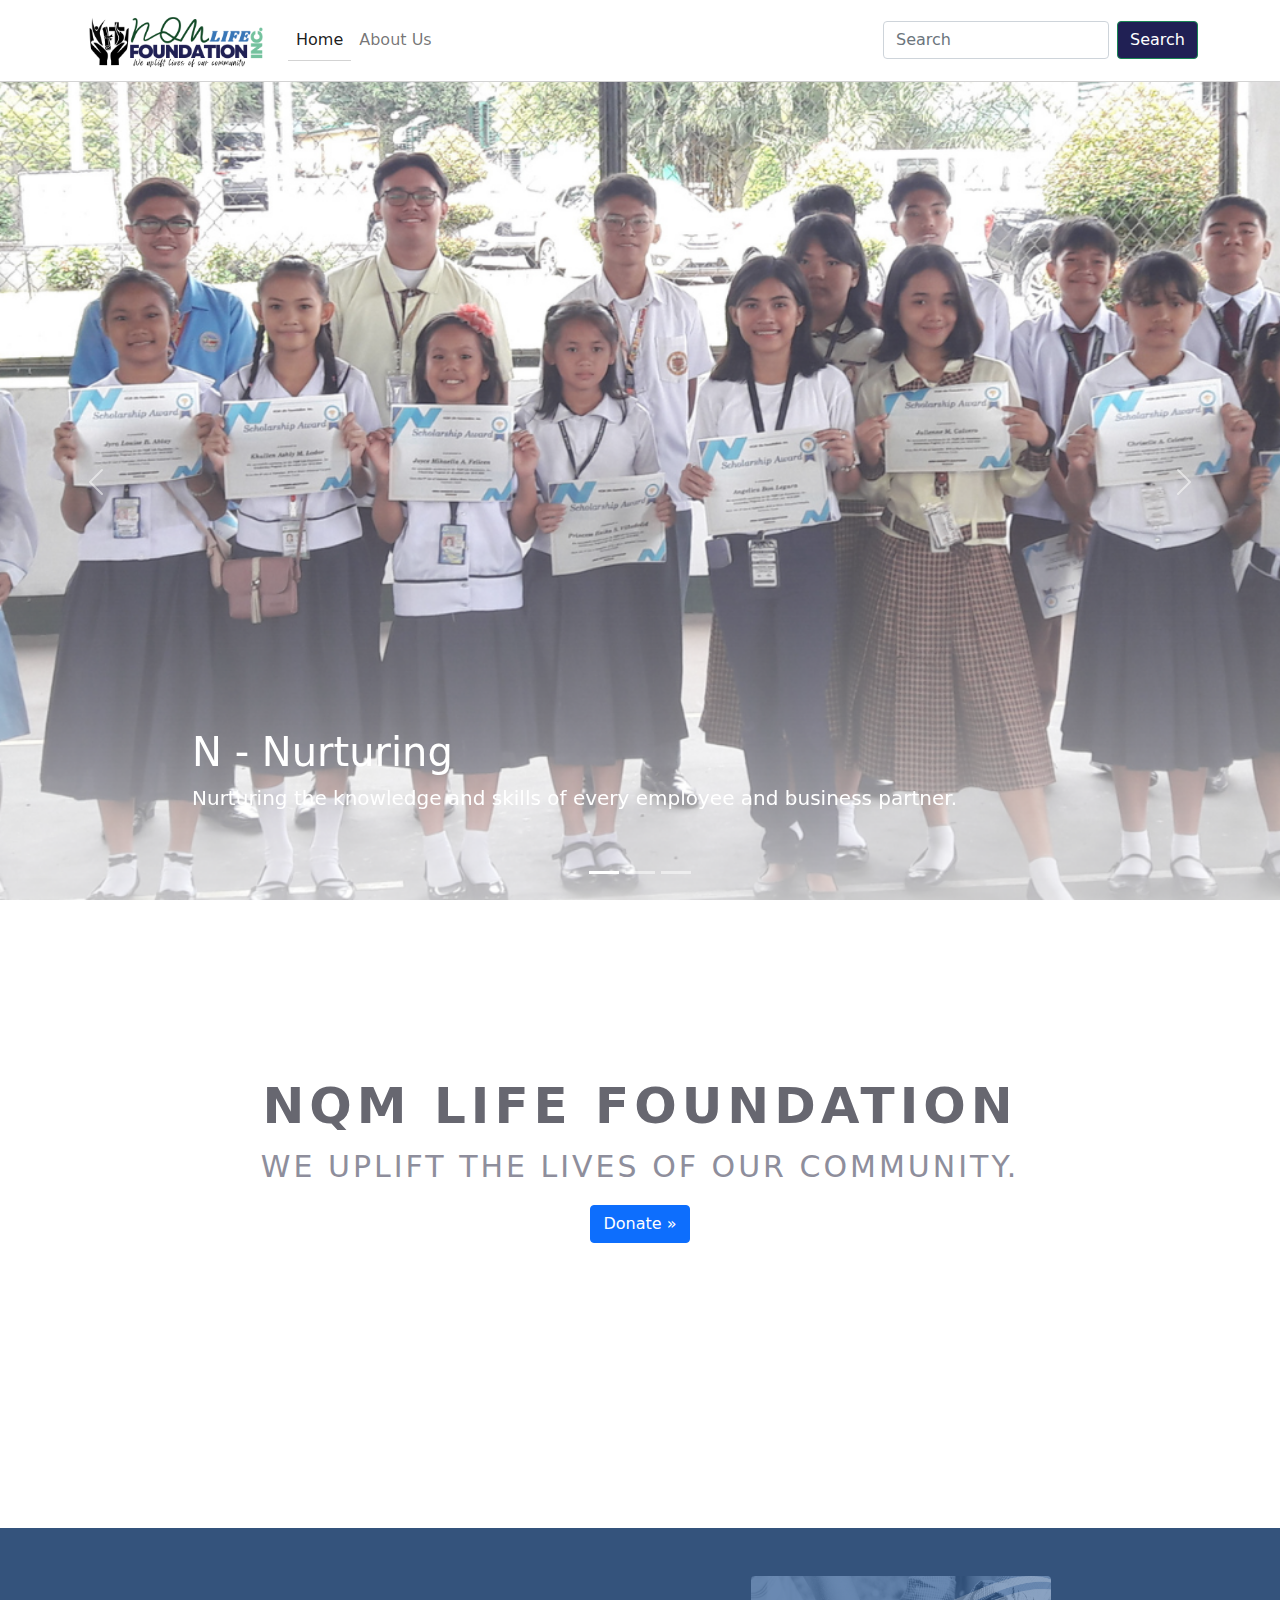
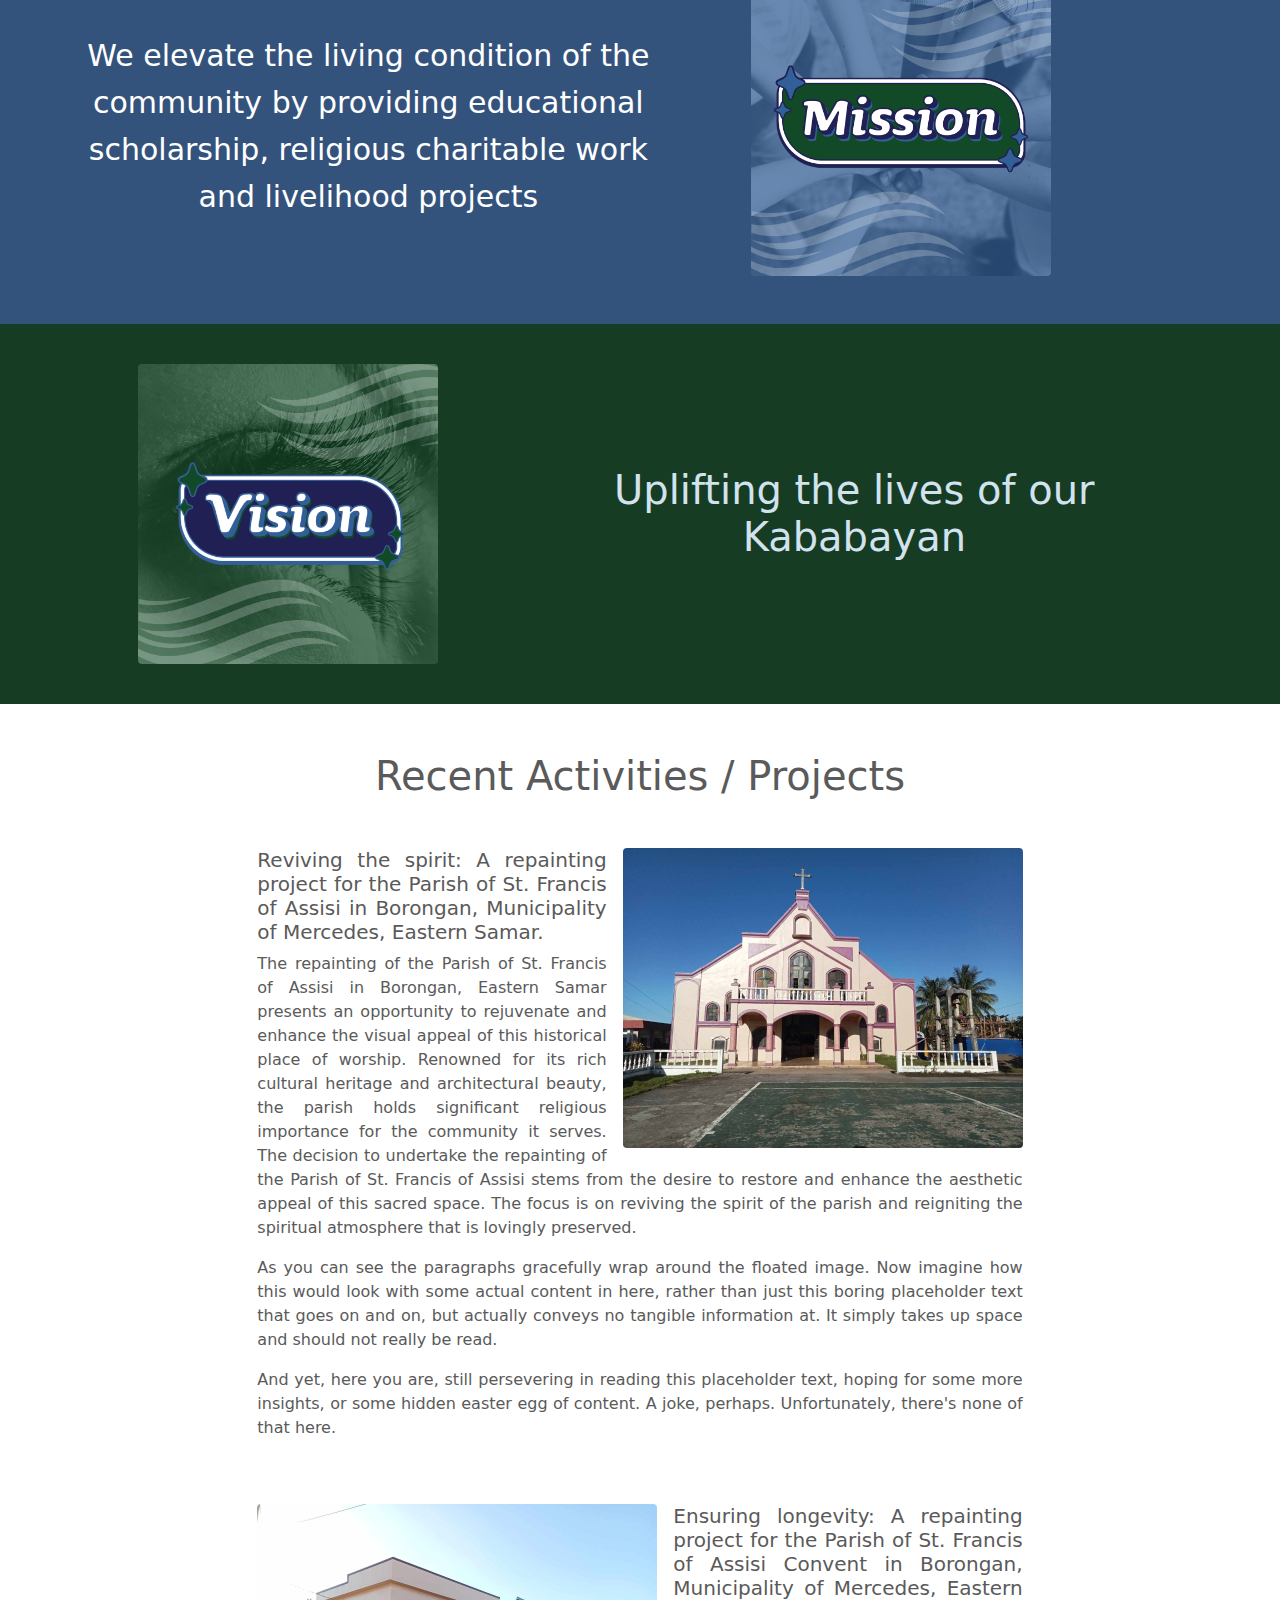
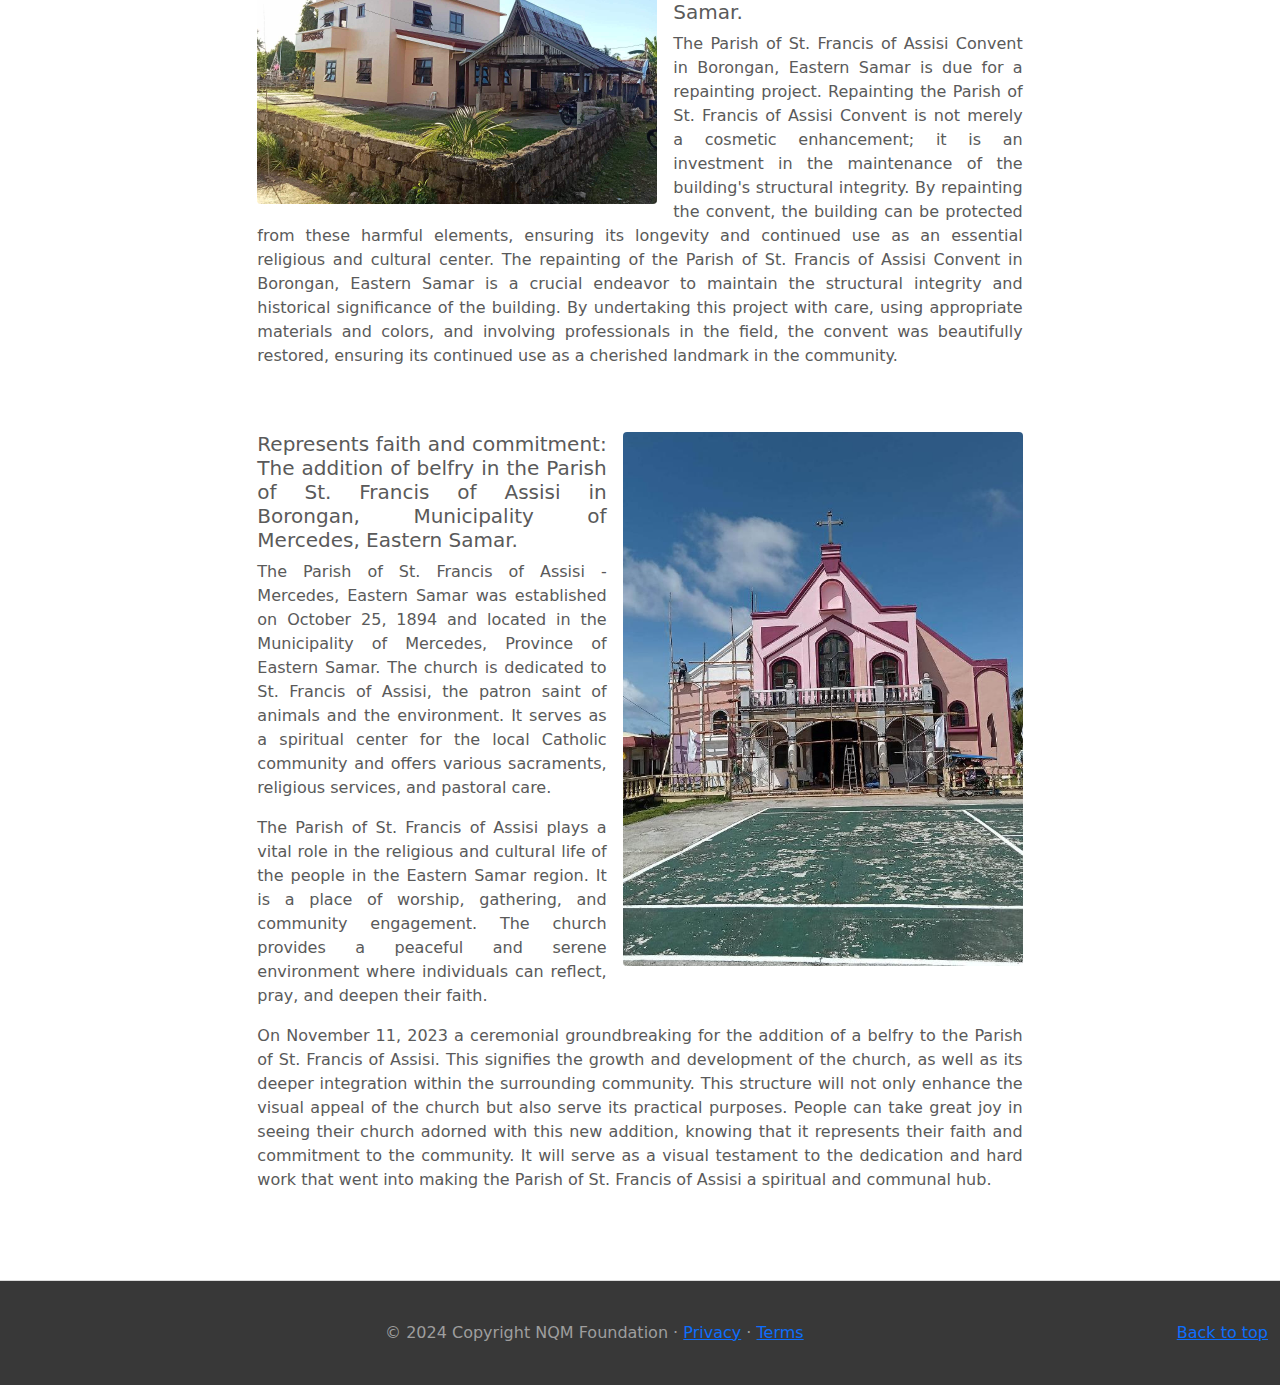
==== index.html @ 7d9f2a48 "initial update" ====
<!doctype html>
<html lang="en">
  <head>
    <meta charset="utf-8">
    <meta name="viewport" content="width=device-width, initial-scale=1">
    <meta name="description" content="">
    <meta name="author" content="Mark Otto, Jacob Thornton, and Bootstrap contributors">
    <meta name="generator" content="Hugo 0.84.0">
    <title>NQM Foundation</title>

    <link rel="canonical" href="https://getbootstrap.com/docs/5.0/examples/carousel/">

    

    <!-- Bootstrap core CSS -->
<link href="assets/dist/css/bootstrap.min.css" rel="stylesheet">

    <style>
      /* body{
      }  */

      #myCarousel{
      padding-top: 5%;
      }
      .carousel-indicators{
      padding-bottom: 5%;
      }
      .carousel-item{
        height:100%!important;
      }
      .carousel-inner{
        height: 100vh;
        padding-bottom: 5%;
      }
      body{
        padding-bottom: 0!important;
        padding-right: 0!important;
        margin-right:0!important;
        padding-top:0;

        background-image: url('images/8035401.png');
        background-repeat: no-repeat;
        background-size: cover;
        background-position: center center;
        background-attachment: fixed;
      }
      .bd-placeholder-img {
        font-size: 1.125rem;
        text-anchor: middle;
        -webkit-user-select: none;
        -moz-user-select: none;
        user-select: none;
      }
      .navbar{
        border-bottom: 1px solid lightgray;
      }
    .carousel-item:nth-child(1) {
      background-image: url('images/MicrosoftTeams-image (19).png');
      background-repeat: no-repeat;
      background-size: cover;
      background-position: center center;
    }

    .carousel-item:nth-child(2) {
      background-image: url('images/MicrosoftTeams-image (14).png');
      background-repeat: no-repeat;
      background-size: cover;
      background-position: center center;
    }

    .carousel-item:nth-child(3) {
      background-image: url('images/MicrosoftTeams-image (17).png');
      background-repeat: no-repeat;
      background-size: cover;
      background-position: center center;
    }

    .nav-link.active{
      border-bottom: 1px solid lightgray;
    }

      @media (min-width: 768px) {
        .bd-placeholder-img-lg {
          font-size: 3.5rem;
        }
      }
      @media (max-width: 480px) {
        /* .navbar {
          padding-bottom:15px!important;
        } */
      }
      .navbar-collapse.collapse.show {
          padding-bottom:20px!important;
          /* navbar-collapse collapse show */
      }

      .vission{
        background-color: #163d24;
        flex-direction: row;
        justify-content: flex-start;
        align-items: center;
        /* margin-right: 0; */
        padding: 40px 10%;
        display: flex;
      }
      .mission{
        background-color: #34537c;
        flex-direction: row;
        justify-content: flex-start;
        align-items: center;
        /* margin-right: 0; */
        padding: 40px 10%;
        display: flex;
      }
      .vission-paragraph{
        color: #d3e2ef;
        text-align: center;
        margin: auto;
        /* padding-left: 50px; */
        font-size: 40px;
        line-height: 47px;
      }
      .mission-paragraph
      {
        width: 100%;
        min-height: 100%;
        color: #fff;
        text-align: center;
        margin: auto;
        padding-right: 50px;
        font-size: 30px;
        line-height: 47px;
        display: block;
      }
      .footer{
        text-align: center;
        background-color: #383838;
        border-top: 1px solid #dbdbdb;
      }
      .footer p
      {
        color: #9e9e9e;
        margin-top: 5px;
        margin-bottom: 5px;
        font-size: 16px;
      }
      .recent-activities .title{
        color: #676770;
        text-align: center;
        letter-spacing: 5px;
        text-transform: uppercase;
        font-size: 30px;
        font-weight: 300;
      }
    </style>

    
    <!-- Custom styles for this template -->
    <link href="carousel.css" rel="stylesheet">
  </head>
  <body>
    
<header>
  <nav class="navbar navbar-expand-md navbar-light fixed-top bg-white py-0">
    <div class="container">
      <a class="navbar-brand" href="#"><img src="images/MicrosoftTeams-image (20).png" class="rounded float-start"
          alt="..." width="190px"></a>
      <button class="navbar-toggler" type="button" data-bs-toggle="collapse" data-bs-target="#navbarCollapse" aria-controls="navbarCollapse" aria-expanded="false" aria-label="Toggle navigation">
        <span class="navbar-toggler-icon"></span>
      </button>
      <div class="collapse navbar-collapse" id="navbarCollapse">
        <ul class="navbar-nav me-auto mb-2 mb-md-0">
          <li class="nav-item">
            <a class="nav-link active" aria-current="page" href="#">Home</a>
          </li>
          <!-- <li class="nav-item">
            <a class="nav-link" aria-current="page" href="#">Events</a>
          </li>
          <li class="nav-item">
            <a class="nav-link" aria-current="page" href="#">Contact Us</a>
          </li> -->
          <li class="nav-item">
            <a class="nav-link" aria-current="page" href="about.html">About Us</a>
          </li>
        </ul>
        <form class="d-flex">
          <input class="form-control me-2" type="search" placeholder="Search" aria-label="Search">
          <button class="btn btn-outline-success text-white" style="background-color: #202054;" type="submit">Search</button>
        </form>
      </div>
    </div>
  </nav>
</header>

<main>

  <div id="myCarousel" class="carousel slide" data-bs-ride="carousel">
    <div class="carousel-indicators">
      <button type="button" data-bs-target="#myCarousel" data-bs-slide-to="0" class="active" aria-current="true" aria-label="Slide 1"></button>
      <button type="button" data-bs-target="#myCarousel" data-bs-slide-to="1" aria-label="Slide 2"></button>
      <button type="button" data-bs-target="#myCarousel" data-bs-slide-to="2" aria-label="Slide 3"></button>
    </div>
    <div class="carousel-inner">
      <div class="carousel-item active">
        <!-- <svg class="bd-placeholder-img" width="100%" height="100%" xmlns="http://www.w3.org/2000/svg" aria-hidden="true" preserveAspectRatio="xMidYMid slice" focusable="false"><rect width="100%" height="100%" fill="#777"/></svg> -->

        <div class="container">
          <div class="carousel-caption text-start">
            <h1>N - Nurturing</h1>
            <p>Nurturing the knowledge and skills of every employee and business partner.</p>
            <!-- <p><a class="btn btn-lg btn-primary" href="#">Sign up today</a></p> -->
          </div>
        </div>
      </div>
      <div class="carousel-item">
        <!-- <svg class="bd-placeholder-img" width="100%" height="100%" xmlns="http://www.w3.org/2000/svg" aria-hidden="true" preserveAspectRatio="xMidYMid slice" focusable="false"><rect width="100%" height="100%" fill="#777"/></svg> -->

        <div class="container">
          <div class="carousel-caption text-dark">
            <h1>Q - Quality.</h1>
            <p>Establishing Quality standards in our processes to meet customers satisfaction.</p>
            <!-- <p><a class="btn btn-lg btn-primary" href="#">Learn more</a></p> -->
          </div>
        </div>
      </div>
      <div class="carousel-item">
        <!-- <svg class="bd-placeholder-img" width="100%" height="100%" xmlns="http://www.w3.org/2000/svg" aria-hidden="true" preserveAspectRatio="xMidYMid slice" focusable="false"><rect width="100%" height="100%" fill="#777"/></svg> -->

        <div class="container">
          <div class="carousel-caption text-end">
            <h1>M - Management</h1>
            <p>Maintaining integrity and competitiveness in the management of our day-to-day business.</p>
            <!-- <p><a class="btn btn-lg btn-primary" href="#">Browse gallery</a></p> -->
          </div>
        </div>
      </div>
    </div>
    <button class="carousel-control-prev" type="button" data-bs-target="#myCarousel" data-bs-slide="prev">
      <span class="carousel-control-prev-icon" aria-hidden="true"></span>
      <span class="visually-hidden">Previous</span>
    </button>
    <button class="carousel-control-next" type="button" data-bs-target="#myCarousel" data-bs-slide="next">
      <span class="carousel-control-next-icon" aria-hidden="true"></span>
      <span class="visually-hidden">Next</span>
    </button>
  </div>


  <!-- Marketing messaging and featurettes
  ================================================== -->
  <!-- Wrap the rest of the page in another container to center all the content. -->

  <div class="container-fluid marketing">

    <!-- Three columns of text below the carousel -->
    <div class="row text-center" style="height:500px;">
      <div class="col-lg-12 p-5">
        <!-- <svg class="bd-placeholder-img rounded-circle" width="140" height="140" xmlns="http://www.w3.org/2000/svg" role="img" aria-label="Placeholder: 140x140" preserveAspectRatio="xMidYMid slice" focusable="false"><title>Placeholder</title><rect width="100%" height="100%" fill="#777"/><text x="50%" y="50%" fill="#777" dy=".3em">140x140</text></svg> -->

        <h2 class="bold-text" style="font-size: 50px;font-weight: bold;color: #676770;
        text-align: center;
        letter-spacing: 5px;
        text-transform: uppercase;">NQM Life FOUNDATION</h2>
        <p style="color: #8e8e9c;
        text-align: center;
        letter-spacing: 3px;
        text-transform: uppercase;
        font-size: 30px;
        font-weight: 300;">We uplift the lives of our community.</p>
        <p><a class="btn btn-primary" href="#">Donate &raquo;</a></p>
      </div><!-- /.col-lg-4 -->
      
    </div><!-- /.row -->


    <!-- START THE FEATURETTES -->

    <!-- <hr class="featurette-divider"> -->

    <div class="row featurette p-5 mission">
      <div class="col-md-7">
        <!-- <h2 class="featurette-heading text-white text-center">MISSION</h2> -->
        <p class="lead mission-paragraph">We elevate the living condition of the community by providing educational scholarship, religious
          charitable work and livelihood projects</p>
      </div>
      <div class="col-md-5">
        <!-- <svg class="bd-placeholder-img bd-placeholder-img-lg featurette-image img-fluid mx-auto" width="300" height="300" xmlns="http://www.w3.org/2000/svg" role="img" aria-label="Placeholder: 500x500" preserveAspectRatio="xMidYMid slice" focusable="false"><title>Placeholder</title><rect width="100%" height="100%" fill="#eee"/><text x="50%" y="50%" fill="#aaa" dy=".3em">500x500</text></svg> -->
        <img src="images/MicrosoftTeams-image (13).png" class="rounded float-start" alt="..." width="300">
      </div>
    </div>

    <!-- <hr class="featurette-divider"> -->

    <div class="row featurette vission">
      <div class="col-md-7 order-md-2">
        <!-- <h2 class="featurette-heading">VISSION</h2> -->
        <p class="lead vission-paragraph">Uplifting the lives of our Kababayan</p>
      </div>
      <div class="col-md-5 order-md-1">
        <!-- <svg class="bd-placeholder-img bd-placeholder-img-lg featurette-image img-fluid mx-auto" width="500" height="500" xmlns="http://www.w3.org/2000/svg" role="img" aria-label="Placeholder: 500x500" preserveAspectRatio="xMidYMid slice" focusable="false"><title>Placeholder</title><rect width="100%" height="100%" fill="#eee"/><text x="50%" y="50%" fill="#aaa" dy=".3em">500x500</text></svg> -->
        <img src="images/MicrosoftTeams-image (12).png" class="rounded float-start" alt="..." width="300">
      </div>
    </div>

    <!-- /END THE FEATURETTES -->

    <div class="row p-5 text-center bg-white clearfix">
      <h1 class="pb-3 title">Recent Activities / Projects</h1>
      
      <div class="col-lg-8 mx-auto py-md-4" style='text-align: justify;'>
        <img src="images/MicrosoftTeams-image (22).png" class="rounded float-end mb-3 ms-md-3" alt="..." width="400">
        <h5 class="title">Reviving the spirit: A repainting project for the Parish of St. Francis of Assisi in Borongan, Municipality of Mercedes, Eastern Samar.</h5>
        <p>
          The repainting of the Parish of St. Francis of Assisi in Borongan, Eastern Samar presents an opportunity to rejuvenate and enhance the visual appeal of this historical place of worship. Renowned for its rich cultural heritage and architectural beauty, the parish holds significant religious importance for the community it serves.
  The decision to undertake the repainting of the Parish of St. Francis of Assisi stems from the desire to restore and enhance the aesthetic appeal of this sacred space. The focus is on reviving the spirit of the parish and reigniting the spiritual atmosphere that is lovingly preserved.
        </p>
        <p>
          As you can see the paragraphs gracefully wrap around the floated image. Now imagine how this would look with some actual content in here, rather than just this boring placeholder text that goes on and on, but actually conveys no tangible information at. It simply takes up space and should not really be read.
        </p>
        <p>
          And yet, here you are, still persevering in reading this placeholder text, hoping for some more insights, or some hidden easter egg of content. A joke, perhaps. Unfortunately, there's none of that here.
        </p>
      </div><!-- /.row -->
      <!-- <img src="images/MicrosoftTeams-image (22).png" class="rounded float-start" alt="..." width="200">
      <p>
        The repainting of the Parish of St. Francis of Assisi in Borongan, Eastern Samar presents an opportunity to rejuvenate and enhance the visual appeal of this historical place of worship. Renowned for its rich cultural heritage and architectural beauty, the parish holds significant religious importance for the community it serves.
The decision to undertake the repainting of the Parish of St. Francis of Assisi stems from the desire to restore and enhance the aesthetic appeal of this sacred space. The focus is on reviving the spirit of the parish and reigniting the spiritual atmosphere that is lovingly preserved.
      </p>
      <p>
        As you can see the paragraphs gracefully wrap around the floated image. Now imagine how this would look with some actual content in here, rather than just this boring placeholder text that goes on and on, but actually conveys no tangible information at. It simply takes up space and should not really be read.
      </p>
      <p>
        And yet, here you are, still persevering in reading this placeholder text, hoping for some more insights, or some hidden easter egg of content. A joke, perhaps. Unfortunately, there's none of that here.
      </p> -->

      <div class="col-lg-8 mx-auto py-md-4" style='text-align: justify;'>
        <img src="images/MicrosoftTeams-image (23).png" class="rounded float-start mb-3 me-md-3" alt="..." width="400">
        <h5 class="title">Ensuring longevity: A repainting project for the Parish of St. Francis of Assisi Convent in Borongan,
          Municipality of Mercedes, Eastern Samar.</h5>
        <p>
          The Parish of St. Francis of Assisi Convent in Borongan, Eastern Samar is due for a repainting project. Repainting the
          Parish of St. Francis of Assisi Convent is not merely a cosmetic enhancement; it is an investment in the maintenance of
          the building's structural integrity. By repainting the convent, the building can be protected from these harmful
          elements, ensuring its longevity and continued use as an essential religious and cultural center.
The repainting of the Parish of St. Francis of Assisi Convent in Borongan, Eastern Samar is a crucial endeavor to maintain the structural integrity and historical significance of the building. By undertaking this project with care, using appropriate materials and colors, and involving professionals in the field, the convent was beautifully restored, ensuring its continued use as a cherished landmark in the community.
        </p>
      </div>

      <div class="col-lg-8 mx-auto py-md-4" style='text-align: justify;'>
        <img src="images/MicrosoftTeams-image (24).png" class="rounded float-end mb-3 ms-md-3" alt="..." width="400">
        <h5 class="title">Represents faith and commitment: The addition of belfry in the Parish of St. Francis of Assisi in Borongan, Municipality of Mercedes, Eastern Samar.</h5>
        <p>
          The Parish of St. Francis of Assisi - Mercedes, Eastern Samar was established on October 25, 1894 and located in the Municipality of Mercedes, Province of Eastern Samar. The church is dedicated to St. Francis of Assisi, the patron saint of animals and the environment. It serves as a spiritual center for the local Catholic community and offers various sacraments, religious services, and pastoral care.
        </p>
        <p>
          The Parish of St. Francis of Assisi plays a vital role in the religious and cultural life of the people in the Eastern Samar region. It is a place of worship, gathering, and community engagement. The church provides a peaceful and serene environment where individuals can reflect, pray, and deepen their faith.
        </p>
        <p>
          On November 11, 2023 a ceremonial groundbreaking for the addition of a belfry to the Parish of St. Francis of Assisi.
          This signifies the growth and development of the church, as well as its deeper integration within the surrounding
          community. This structure will not only enhance the visual appeal of the church but also serve its practical purposes.
          People can take great joy in seeing their church adorned with this new addition, knowing that it represents their faith
          and commitment to the community. It will serve as a visual testament to the dedication and hard work that went into
          making the Parish of St. Francis of Assisi a spiritual and communal hub.
        </p>
      </div>

    </div>
    <!-- /.row -->

    <!-- /.row -->

  </div><!-- /.container -->

  <!-- FOOTER -->
  <footer class="container-fluid text-center footer" style="padding-top: 35px;
  padding-bottom: 35px;">
    <p class="float-end"><a href="#">Back to top</a></p>
    <p>&copy; 2024 Copyright NQM Foundation &middot; <a href="#">Privacy</a> &middot; <a href="#">Terms</a></p>
  </footer>
</main>
    <script src="assets/dist/js/bootstrap.bundle.min.js"></script>
  </body>
</html>
---- carousel.css ----
/* GLOBAL STYLES
-------------------------------------------------- */
/* Padding below the footer and lighter body text */

body {
  /* padding-top: 3rem; */
  padding-bottom: 3rem;
  color: #5a5a5a;
}


/* CUSTOMIZE THE CAROUSEL
-------------------------------------------------- */

/* Carousel base class */
.carousel {
  margin-bottom: 4rem;
}
/* Since positioning the image, we need to help out the caption */
.carousel-caption {
  bottom: 3rem;
  z-index: 10;
}

/* Declare heights because of positioning of img element */
.carousel-item {
  height: 100%;
}
.carousel-item > img {
  position: absolute;
  top: 0;
  left: 0;
  min-width: 100%;
  height: 32rem;
}


/* MARKETING CONTENT
-------------------------------------------------- */

/* Center align the text within the three columns below the carousel */
.marketing .col-lg-4 {
  margin-bottom: 1.5rem;
  text-align: center;
}
.marketing h2 {
  font-weight: 400;
}
/* rtl:begin:ignore */
.marketing .col-lg-4 p {
  margin-right: .75rem;
  margin-left: .75rem;
}
/* rtl:end:ignore */


/* Featurettes
------------------------- */

.featurette-divider {
  margin: 5rem 0; /* Space out the Bootstrap <hr> more */
}

/* Thin out the marketing headings */
.featurette-heading {
  font-weight: 300;
  line-height: 1;
  /* rtl:remove */
  letter-spacing: -.05rem;
}


/* RESPONSIVE CSS
-------------------------------------------------- */

@media (min-width: 40em) {
  /* Bump up size of carousel content */
  .carousel-caption p {
    margin-bottom: 1.25rem;
    font-size: 1.25rem;
    line-height: 1.4;
  }

  .featurette-heading {
    font-size: 50px;
  }
}

@media (min-width: 62em) {
  .featurette-heading {
    margin-top: 7rem;
  }
}
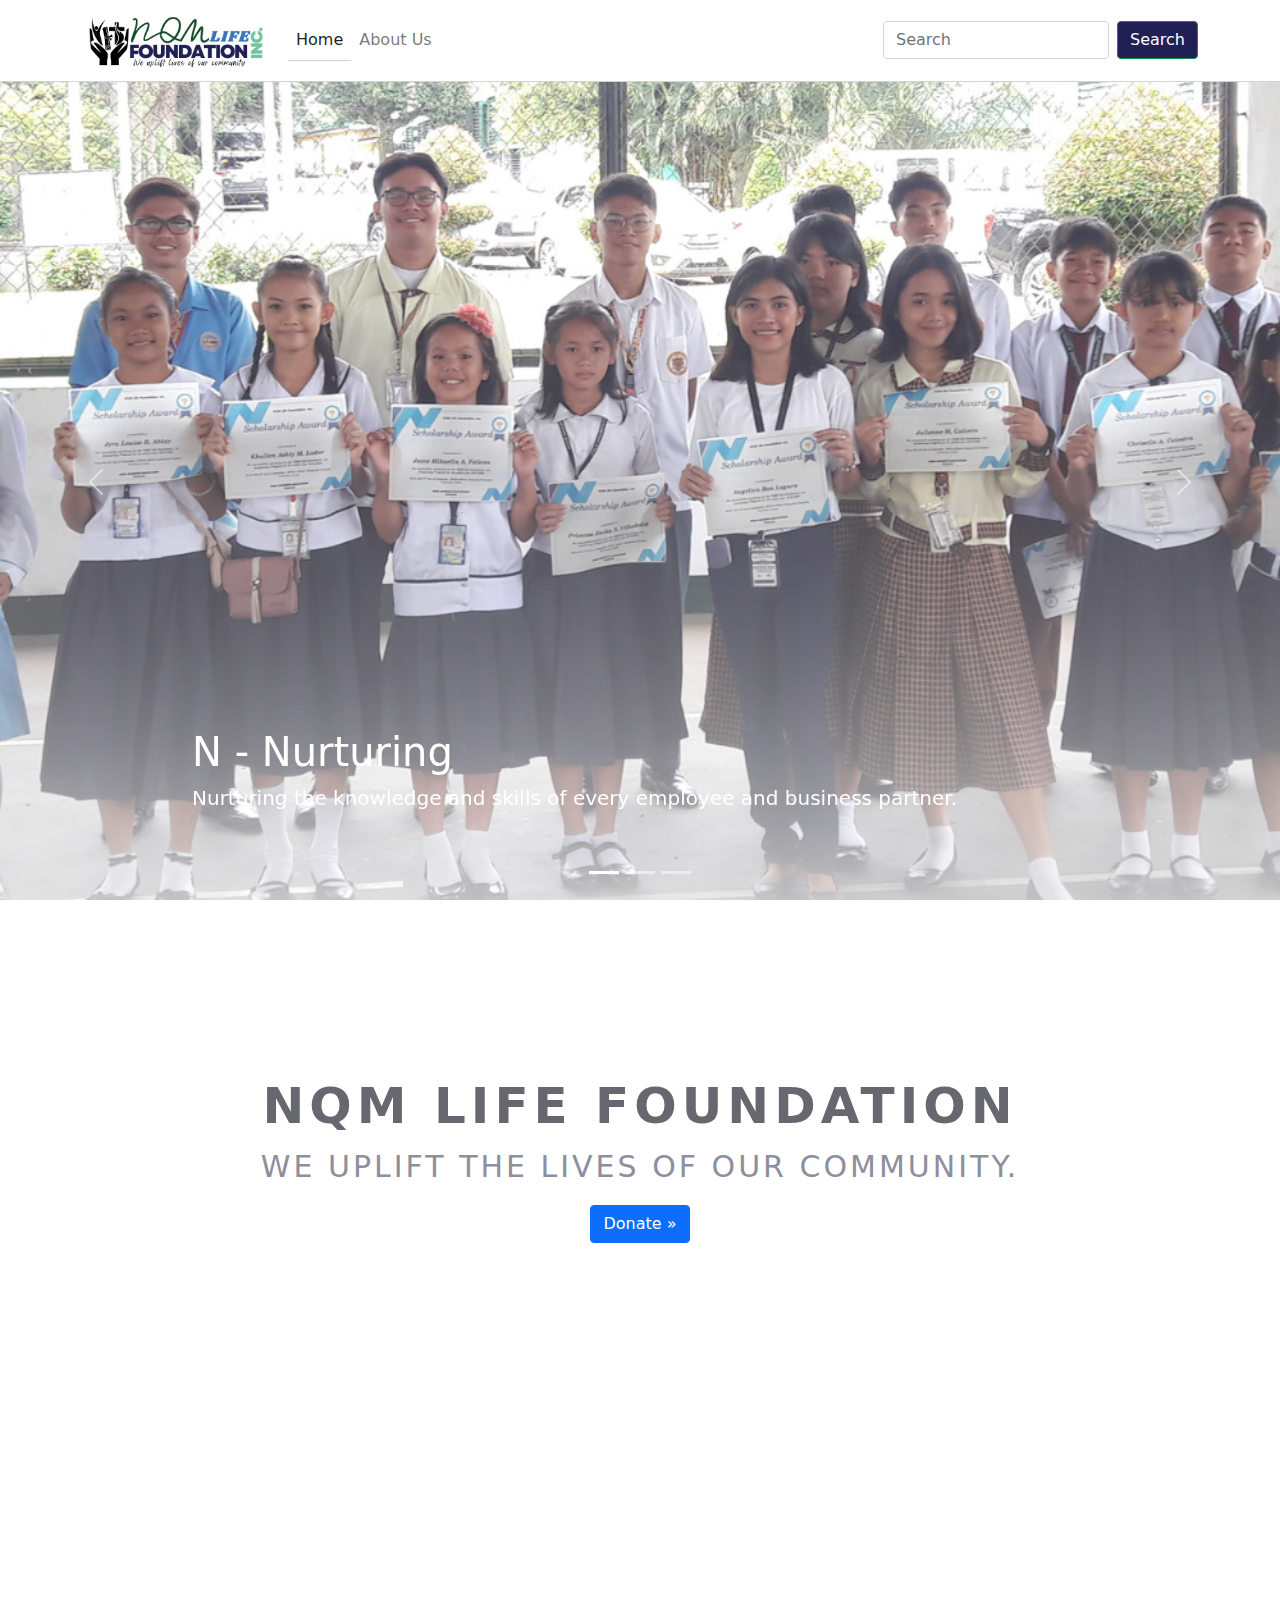
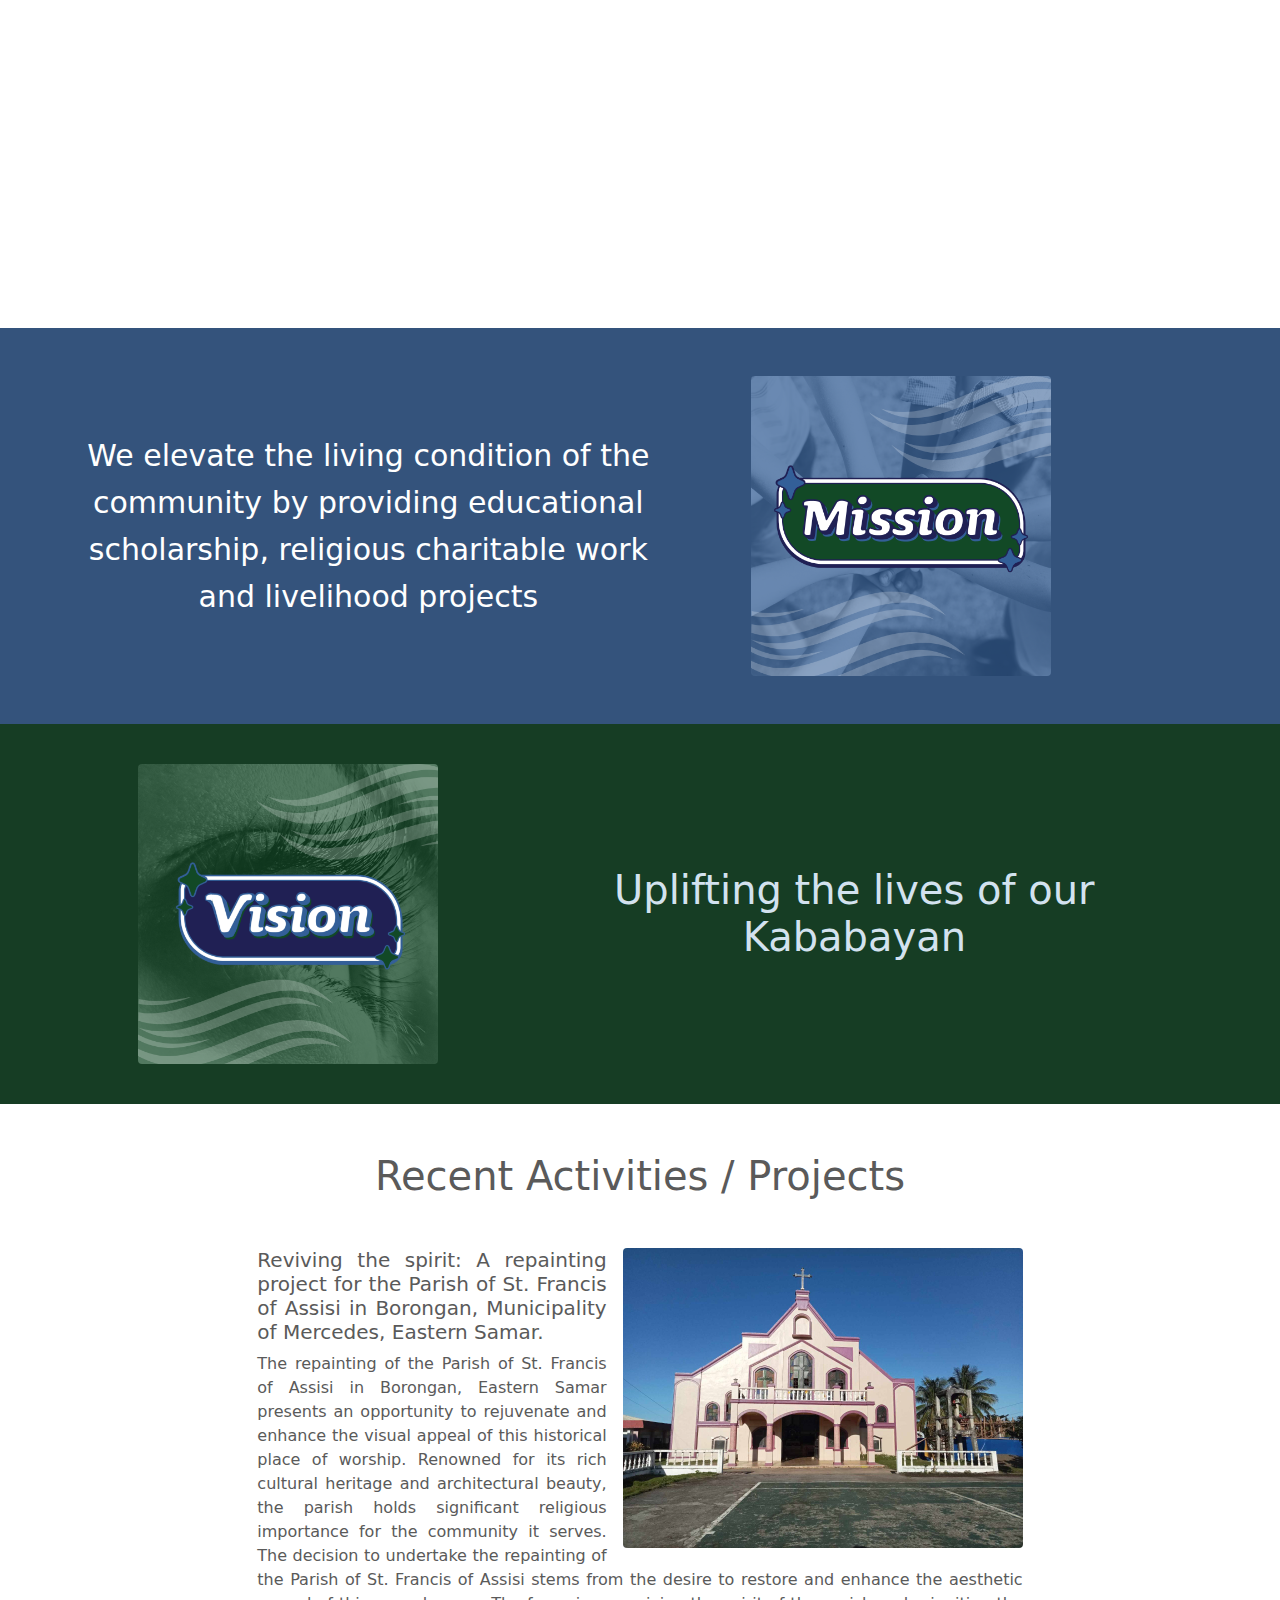
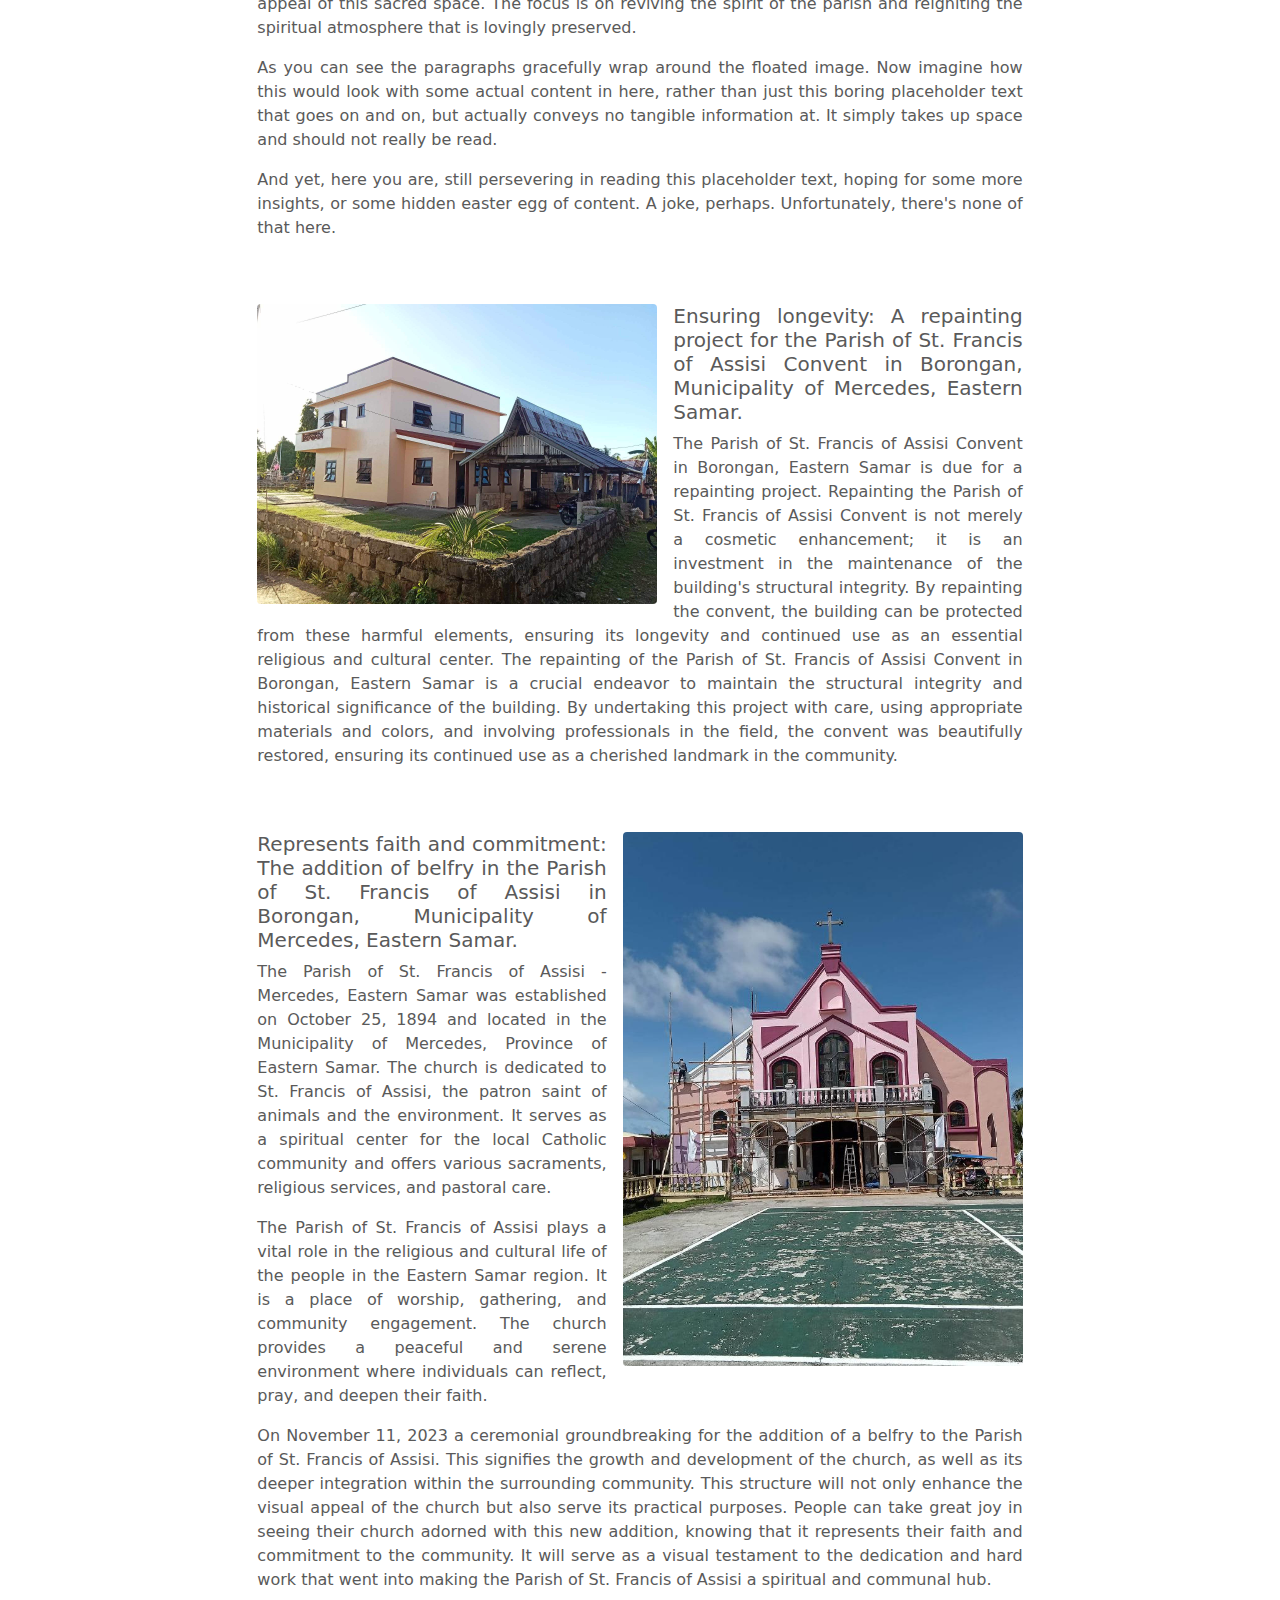
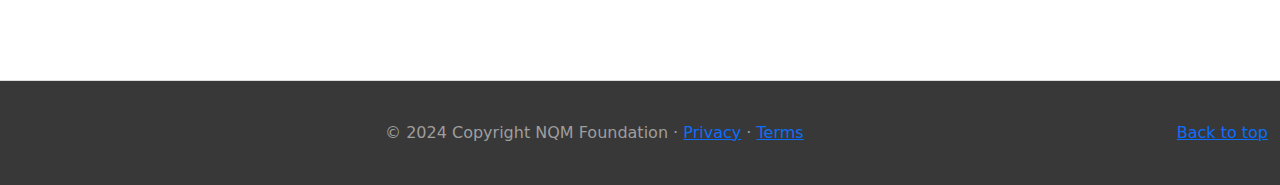
==== commit d00cc1ed: "Update index.html" ====
--- a/index.html
+++ b/index.html
@@ -253,7 +253,7 @@
   <div class="container-fluid marketing">
 
     <!-- Three columns of text below the carousel -->
-    <div class="row text-center" style="height:500px;">
+    <div class="row text-center" style="height:100vh;">
       <div class="col-lg-12 p-5">
         <!-- <svg class="bd-placeholder-img rounded-circle" width="140" height="140" xmlns="http://www.w3.org/2000/svg" role="img" aria-label="Placeholder: 140x140" preserveAspectRatio="xMidYMid slice" focusable="false"><title>Placeholder</title><rect width="100%" height="100%" fill="#777"/><text x="50%" y="50%" fill="#777" dy=".3em">140x140</text></svg> -->
 
